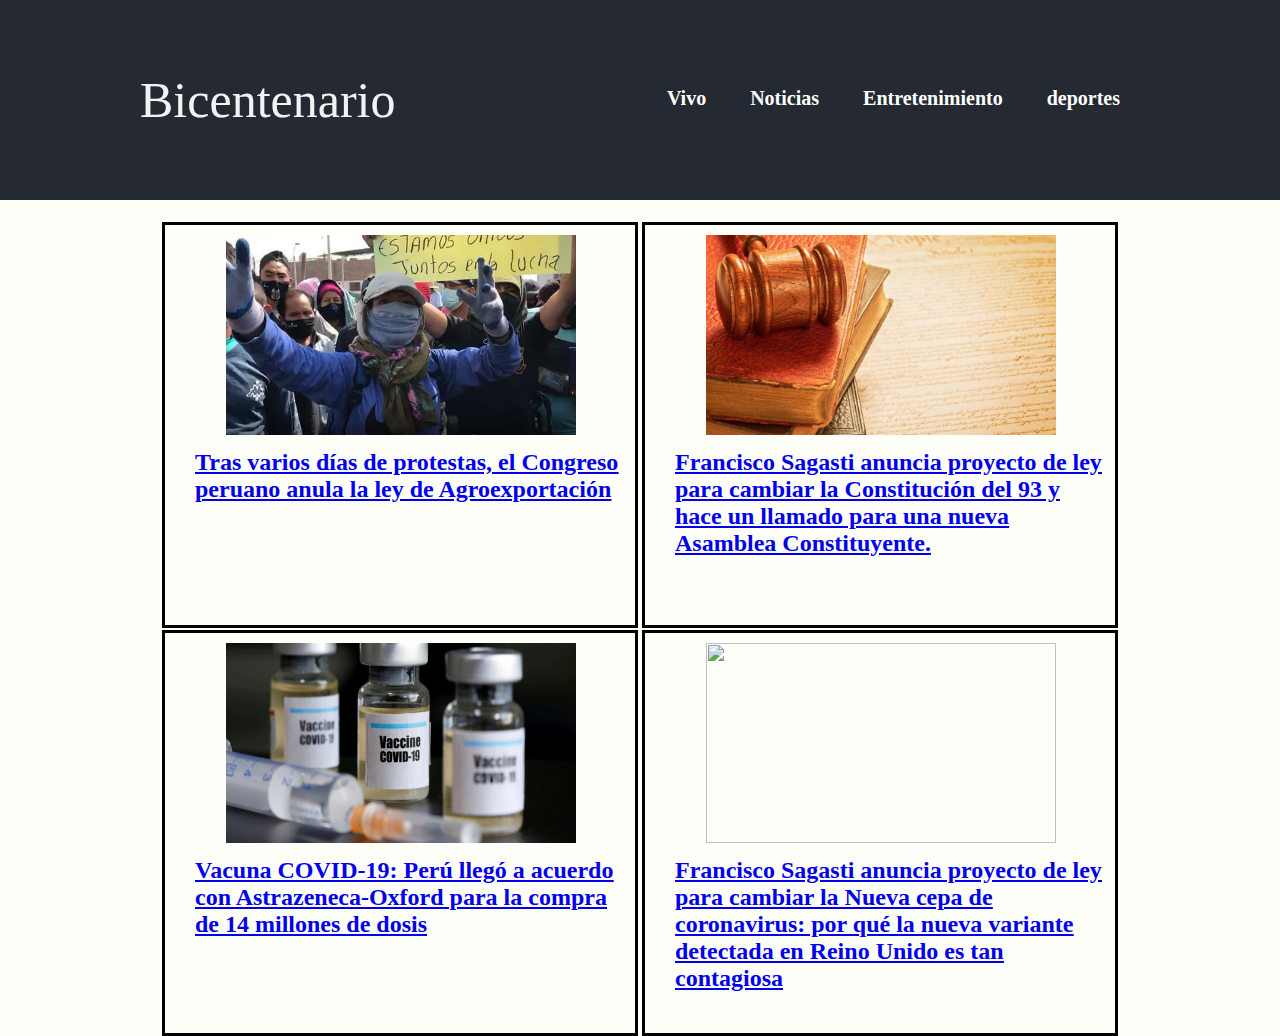
==== index.html @ 997153c8 "Add files via upload" ====
<!DOCTYPE html>
<html lang="en">
<head>
    <meta charset="UTF-8">
    <meta name="viewport" content="width=device-width, initial-scale=1.0">
    <link rel="stylesheet" href="css/style.css">
    <link rel="stylesheet" type="text/css" href="https://cdn.datatables.net/1.10.22/css/jquery.dataTables.css">
    <link rel="stylesheet" href="https://fonts.googleapis.com/icon?family=Material+Icons">
    <title>Noticias</title>
</head>
<body>  
<header class="header">
    <div class="wrapper">
        <div class="logo">
            Bicentenario
        </div>
        <nav>
            <a href="https://tvgo.americatv.com.pe/?ref=hbprd4">Vivo</a>
            <a href="Vista/Noticia.html">Noticias</a>
            <a href="https://www.americatv.com.pe/?ref=hbprd1">Entretenimiento</a>
            <a href="https://www.americatv.com.pe/deportes/?ref=hbprd3">deportes</a>
        </nav>
    </div>
</header>

<section class="contenido wrapper">
    <div class="contenedor">
        <div class="contenido1">
            <img src="imagenes/contenido4.png" alt="" width="350px" height="200px" style="margin-top: 10px; margin-left: 13%;"><br>
            <h2 style="margin-top: 10px; margin-left: 30px ;margin-right: 13px; color: black;" ><u><a href="Vista/Noticia.html">Francisco Sagasti anuncia proyecto de ley para cambiar la
                            Constitución del 93 y hace un llamado para una nueva
                            Asamblea Constituyente.</a></u></h2>
        </div>
        <div class="contenido2">
        <img src="imagenes/contenido3.png" alt="" width="350px" height="200px" style="margin-top: 10px; margin-left: 13%;"><br>
            <h2 style="margin-top: 10px; margin-left: 30px ;margin-right: 13px; color: black;" ><u><a href="https://elpais.com/internacional/2020-12-06/tras-varios-dias-de-protestas-el-congreso-peruano-anula-la-ley-de-la-agroexportacion.html">
            Tras varios días de protestas, el Congreso peruano anula la ley de Agroexportación  
        </a></u></h2>
    </div>
    <div class="contenedor2">
        <div class="contenido3">
        <img src="imagenes/contenido2.png" alt="" width="350px" height="200px" style="margin-top: 10px; margin-left: 13%;"><br>
            <h2 style="margin-top: 10px; margin-left: 30px ;margin-right: 13px; color: black;" ><u><a href="https://www.bbc.com/mundo/noticias-55546680">Francisco Sagasti anuncia proyecto de ley para cambiar la
            Nueva cepa de coronavirus: por qué la nueva variante detectada en Reino Unido es tan contagiosa
        </a></u></h2>
        </div>
        <div class="contenido4">
        <img src="imagenes/contenido1.png" alt="" width="350px" height="200px" style="margin-top: 10px; margin-left: 13%;"><br>
            <h2 style="margin-top: 10px; margin-left: 30px ;margin-right: 13px; color: black;" ><u><a href="https://elcomercio.pe/lima/sucesos/vacuna-covid-19-peru-llego-a-acuerdo-con-aztrazeneca-oxford-para-la-compra-de-14-millones-de-dosis-coronavirus-peru-francisco-sagasti-nndc-noticia/">Vacuna COVID-19: Perú llegó a acuerdo con Astrazeneca-Oxford para la compra de 14 millones de dosis
        </a></u></h2>
        </div>
    </div>
</section>

</body>
<script src="https://ajax.googleapis.com/ajax/libs/jquery/1.12.4/jquery.min.js"></script>
<script src="Js/script.js"></script>
<script src="https://cdn.jsdelivr.net/npm/popper.js@1.16.1/dist/umd/popper.min.js" integrity="sha384-9/reFTGAW83EW2RDu2S0VKaIzap3H66lZH81PoYlFhbGU+6BZp6G7niu735Sk7lN" crossorigin="anonymous"></script>
<script src="https://stackpath.bootstrapcdn.com/bootstrap/4.5.2/js/bootstrap.min.js" integrity="sha384-B4gt1jrGC7Jh4AgTPSdUtOBvfO8shuf57BaghqFfPlYxofvL8/KUEfYiJOMMV+rV" crossorigin="anonymous"></script>

</html>
---- css/style.css ----
*{margin:0; padding: 0;}

body {
    background: #fffffa;
}
header{
    width: 100%;
    overflow: hidden;
    background: #252932;
    margin-bottom: 20px;
}
.wrapper{
    width: 90%;
    max-width: 1000px;
    margin:auto;
    overflow: hidden;
}
header .logo{
    color: #f2f2f2;
    font-size: 50px;
    line-height: 200px;
    float: left;
}
header nav{
    float: right;
    line-height: 200px;
}
header nav a{
    display: inline-block;
    color: white;
    text-decoration: none;
    padding: 10px 20px;
    line-height: normal;
    font-size:20px ;
    font-weight: bold;
    -webkit-transition:all 500ms ease;
    -o-transition:all 500ms ease ;
    transition:all 500ms ease ;
}
header nav a:hover{
    background: #f56f3a;
    border-radius: 60px;
}
.header2 {
    position: fixed;
    height: 100px;
}
.header2 .logo{
    line-height: 100px;
    font-size: 30px;
}
.header2 nav{
    line-height: 100px;
}
@media screen and (max-width: 950px){
    header .logo,
    header nav{
        width: 100%;
        text-align: center;
        line-height: 100px;
    }
    .header2 {
        height:  auto;
    }
    .header2 .logo,
    .header2 nav {
        line-height: 50px;
    }
}
.contenido p{
    margin-bottom: 1em;
}

.contenido .contenedor {
    margin: auto;
    width: 960px;
    height: 400px;
    
}
.contenido .contenedor2 {
    margin: auto;
    width: 960px;
    height: 400px;
    
}
.contenido .contenedor .contenido1 {
    border-top-style: solid;
    border-right-style: solid;
    border-bottom-style: solid;
    border-left-style: solid;
    margin: 2px;
    margin-bottom: auto;
    float: right;
    width: 470px;
    height: 400px;
}
.contenido .contenedor .contenido2 {
    border-top-style: solid;
    border-right-style: solid;
    border-bottom-style: solid;
    border-left-style: solid;
    margin: 2px;
    margin-bottom: auto;
    float: left;
    width: 470px;
    height: 400px;
    
}
 .contenido .contenedor2 .contenido3 {
    border-top-style: solid;
    border-right-style: solid;
    border-bottom-style: solid;
    border-left-style: solid;
    margin: 2px;
    margin-bottom: auto;
    float: right;
    width: 470px;
    height: 400px;
   
}
 .contenido .contenedor2 .contenido4 {
    border-top-style: solid;
  border-right-style: solid;
  border-bottom-style: solid;
  border-left-style: solid;
    margin: 2px;
    margin-bottom: auto;
    float: left;
    width: 470px;
    height: 400px;
} 
.noticia {
    padding: 30px;
    margin: 30px;
}
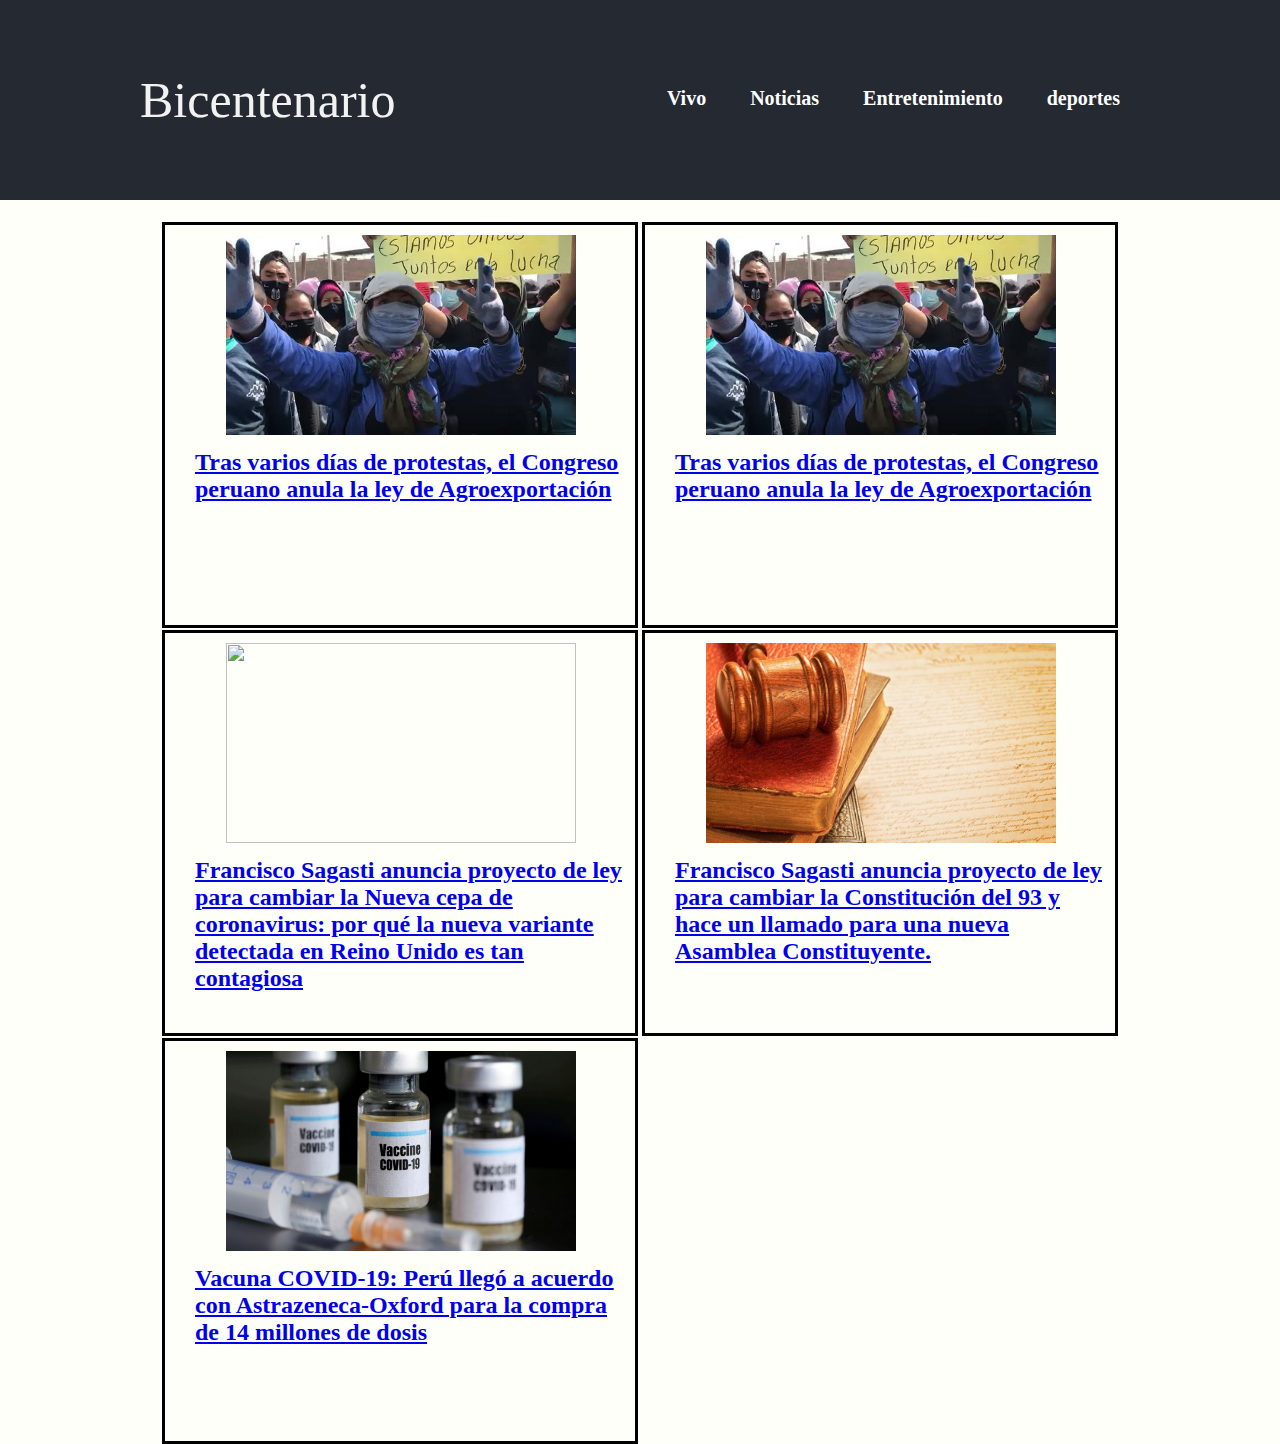
==== commit c7f0ee9c: "Update index.html" ====
--- a/index.html
+++ b/index.html
@@ -25,17 +25,24 @@
 
 <section class="contenido wrapper">
     <div class="contenedor">
-        <div class="contenido1">
-            <img src="imagenes/contenido4.png" alt="" width="350px" height="200px" style="margin-top: 10px; margin-left: 13%;"><br>
-            <h2 style="margin-top: 10px; margin-left: 30px ;margin-right: 13px; color: black;" ><u><a href="Vista/Noticia.html">Francisco Sagasti anuncia proyecto de ley para cambiar la
-                            Constitución del 93 y hace un llamado para una nueva
-                            Asamblea Constituyente.</a></u></h2>
-        </div>
         <div class="contenido2">
+            <img src="imagenes/contenido3.png" alt="" width="350px" height="200px" style="margin-top: 10px; margin-left: 13%;"><br>
+            <h2 style="margin-top: 10px; margin-left: 30px ;margin-right: 13px; color: black;" ><u><a href="https://elpais.com/internacional/2020-12-06/tras-varios-dias-de-protestas-el-congreso-peruano-anula-la-ley-de-la-agroexportacion.html">
+            Tras varios días de protestas, el Congreso peruano anula la ley de Agroexportación  
+        </a></u></h2>
+    </div>
+        <div class="contenido2">
+        
         <img src="imagenes/contenido3.png" alt="" width="350px" height="200px" style="margin-top: 10px; margin-left: 13%;"><br>
             <h2 style="margin-top: 10px; margin-left: 30px ;margin-right: 13px; color: black;" ><u><a href="https://elpais.com/internacional/2020-12-06/tras-varios-dias-de-protestas-el-congreso-peruano-anula-la-ley-de-la-agroexportacion.html">
             Tras varios días de protestas, el Congreso peruano anula la ley de Agroexportación  
         </a></u></h2>
+    </div>
+    <div class="contenido1">
+        <img src="imagenes/contenido4.png" alt="" width="350px" height="200px" style="margin-top: 10px; margin-left: 13%;"><br>
+        <h2 style="margin-top: 10px; margin-left: 30px ;margin-right: 13px; color: black;" ><u><a href="Vista/Noticia.html">Francisco Sagasti anuncia proyecto de ley para cambiar la
+                        Constitución del 93 y hace un llamado para una nueva
+                        Asamblea Constituyente.</a></u></h2>
     </div>
     <div class="contenedor2">
         <div class="contenido3">
@@ -58,4 +65,4 @@
 <script src="https://cdn.jsdelivr.net/npm/popper.js@1.16.1/dist/umd/popper.min.js" integrity="sha384-9/reFTGAW83EW2RDu2S0VKaIzap3H66lZH81PoYlFhbGU+6BZp6G7niu735Sk7lN" crossorigin="anonymous"></script>
 <script src="https://stackpath.bootstrapcdn.com/bootstrap/4.5.2/js/bootstrap.min.js" integrity="sha384-B4gt1jrGC7Jh4AgTPSdUtOBvfO8shuf57BaghqFfPlYxofvL8/KUEfYiJOMMV+rV" crossorigin="anonymous"></script>
 
-</html>+</html>
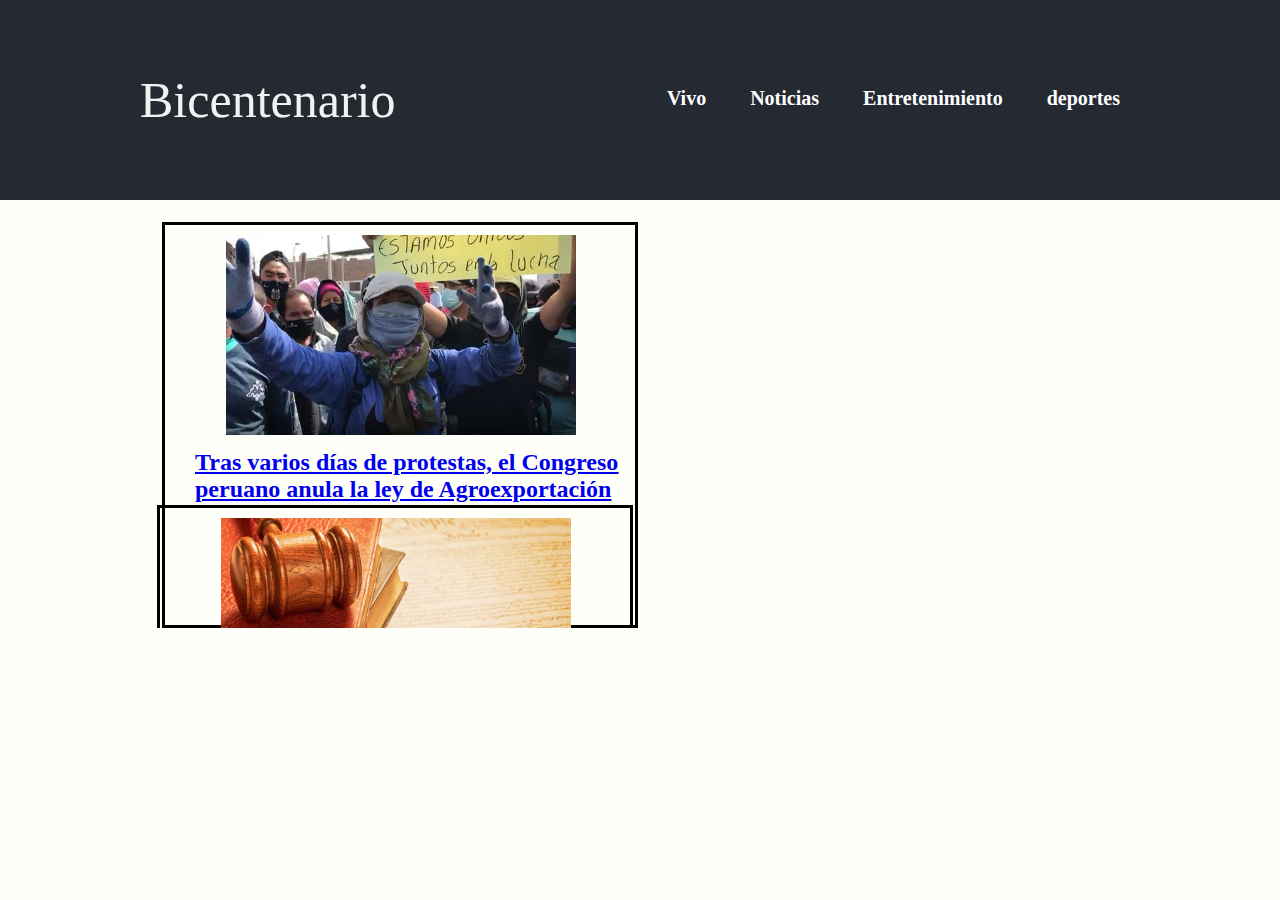
==== commit e700343c: "Update index.html" ====
--- a/index.html
+++ b/index.html
@@ -30,14 +30,6 @@
             <h2 style="margin-top: 10px; margin-left: 30px ;margin-right: 13px; color: black;" ><u><a href="https://elpais.com/internacional/2020-12-06/tras-varios-dias-de-protestas-el-congreso-peruano-anula-la-ley-de-la-agroexportacion.html">
             Tras varios días de protestas, el Congreso peruano anula la ley de Agroexportación  
         </a></u></h2>
-    </div>
-        <div class="contenido2">
-        
-        <img src="imagenes/contenido3.png" alt="" width="350px" height="200px" style="margin-top: 10px; margin-left: 13%;"><br>
-            <h2 style="margin-top: 10px; margin-left: 30px ;margin-right: 13px; color: black;" ><u><a href="https://elpais.com/internacional/2020-12-06/tras-varios-dias-de-protestas-el-congreso-peruano-anula-la-ley-de-la-agroexportacion.html">
-            Tras varios días de protestas, el Congreso peruano anula la ley de Agroexportación  
-        </a></u></h2>
-    </div>
     <div class="contenido1">
         <img src="imagenes/contenido4.png" alt="" width="350px" height="200px" style="margin-top: 10px; margin-left: 13%;"><br>
         <h2 style="margin-top: 10px; margin-left: 30px ;margin-right: 13px; color: black;" ><u><a href="Vista/Noticia.html">Francisco Sagasti anuncia proyecto de ley para cambiar la
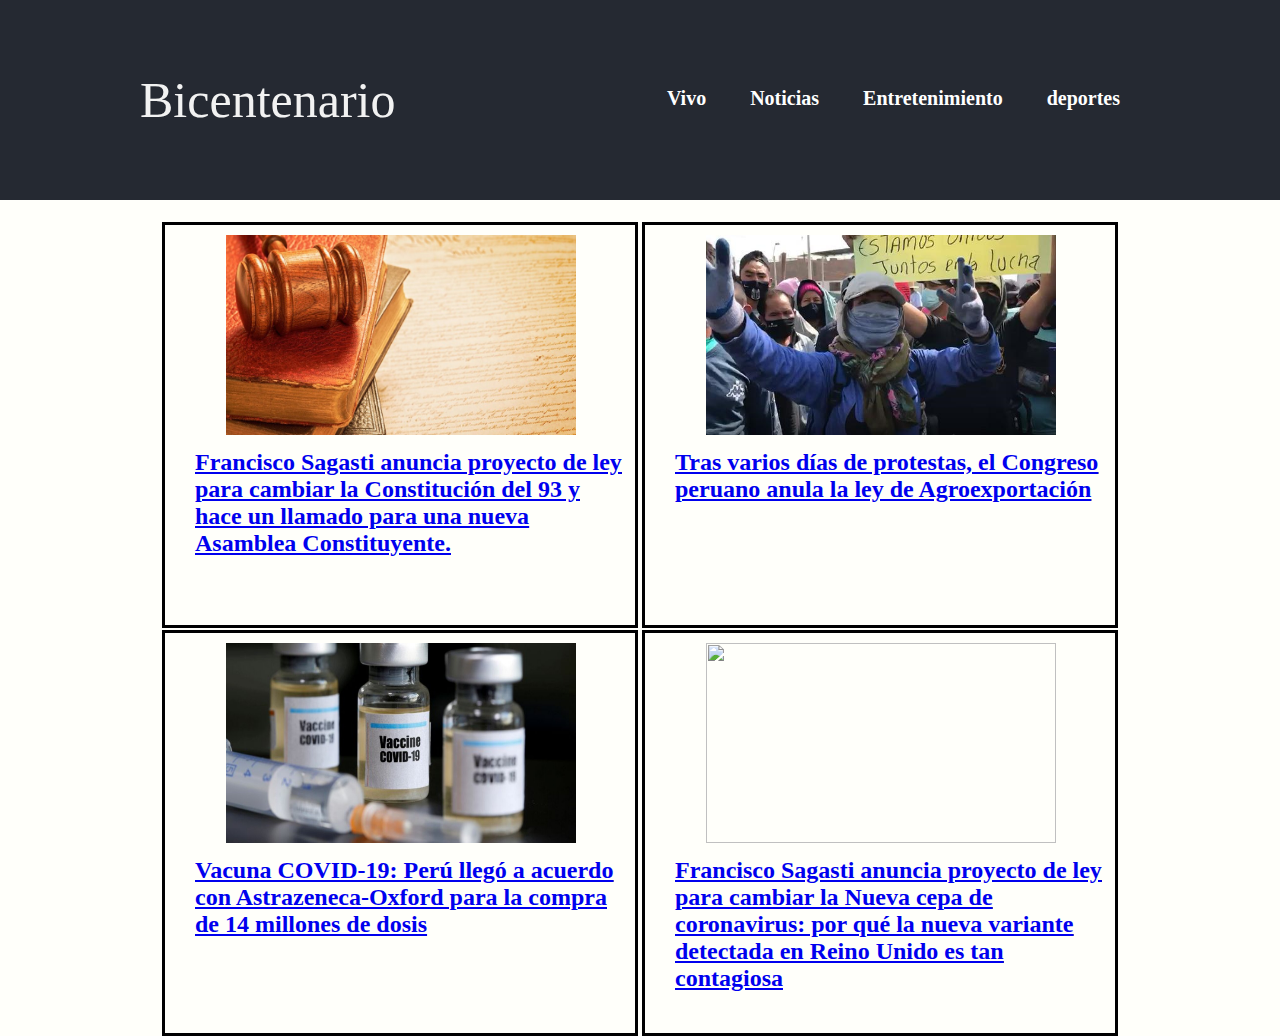
==== commit 15ab207a: "Update index.html" ====
--- a/index.html
+++ b/index.html
@@ -25,17 +25,20 @@
 
 <section class="contenido wrapper">
     <div class="contenedor">
+        <div class="contenido1">
+            
+                            <img src="imagenes/contenido3.png" alt="" width="350px" height="200px" style="margin-top: 10px; margin-left: 13%;"><br>
+                            <h2 style="margin-top: 10px; margin-left: 30px ;margin-right: 13px; color: black;" ><u><a href="https://elpais.com/internacional/2020-12-06/tras-varios-dias-de-protestas-el-congreso-peruano-anula-la-ley-de-la-agroexportacion.html">
+                            Tras varios días de protestas, el Congreso peruano anula la ley de Agroexportación  
+                        </a></u></h2>
+        </div>
         <div class="contenido2">
-            <img src="imagenes/contenido3.png" alt="" width="350px" height="200px" style="margin-top: 10px; margin-left: 13%;"><br>
-            <h2 style="margin-top: 10px; margin-left: 30px ;margin-right: 13px; color: black;" ><u><a href="https://elpais.com/internacional/2020-12-06/tras-varios-dias-de-protestas-el-congreso-peruano-anula-la-ley-de-la-agroexportacion.html">
-            Tras varios días de protestas, el Congreso peruano anula la ley de Agroexportación  
-        </a></u></h2>
-    <div class="contenido1">
-        <img src="imagenes/contenido4.png" alt="" width="350px" height="200px" style="margin-top: 10px; margin-left: 13%;"><br>
-        <h2 style="margin-top: 10px; margin-left: 30px ;margin-right: 13px; color: black;" ><u><a href="Vista/Noticia.html">Francisco Sagasti anuncia proyecto de ley para cambiar la
-                        Constitución del 93 y hace un llamado para una nueva
-                        Asamblea Constituyente.</a></u></h2>
+            <img src="imagenes/contenido4.png" alt="" width="350px" height="200px" style="margin-top: 10px; margin-left: 13%;"><br>
+            <h2 style="margin-top: 10px; margin-left: 30px ;margin-right: 13px; color: black;" ><u><a href="Vista/Noticia.html">Francisco Sagasti anuncia proyecto de ley para cambiar la
+                            Constitución del 93 y hace un llamado para una nueva
+                            Asamblea Constituyente.</a></u></h2>
     </div>
+    
     <div class="contenedor2">
         <div class="contenido3">
         <img src="imagenes/contenido2.png" alt="" width="350px" height="200px" style="margin-top: 10px; margin-left: 13%;"><br>
